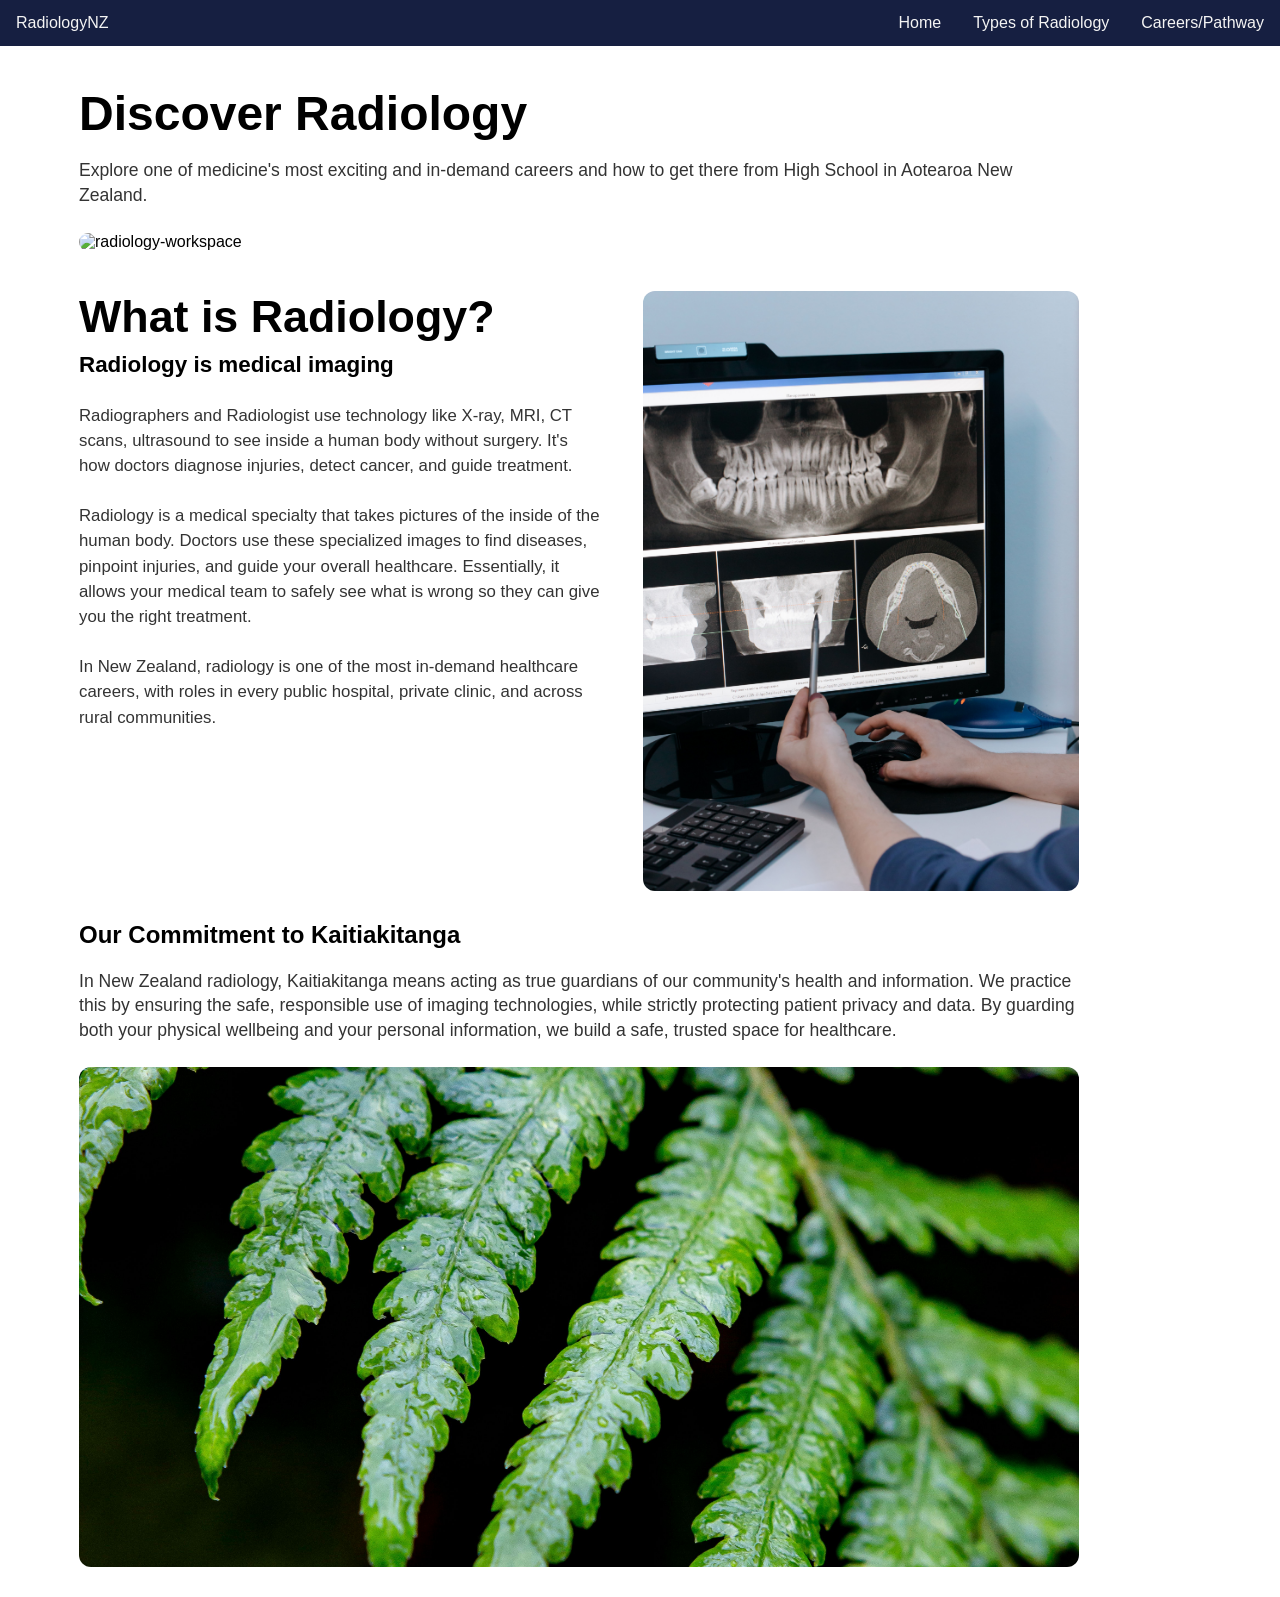
==== index.html @ 7a82de4d "first commit" ====
<!doctype html>
<html lang="en">
  <head>
    <meta charset="UTF-8" />
    <meta name="viewport" content="width=device-width, initial-scale=1.0" />
    <link rel="stylesheet" href="style.css" class="css" />
    <title>Discover Radiology</title>
  </head>
  <body>
 
    <ul class="nav"> <!-- Navigation bar: contains links to the homepage -->
      <li><a href="index.html">RadiologyNZ</a></li>
      <li class="right"><a href="pathways.html">Careers/Pathway</a></li>
      <li class="right"><a href="types.html">Types of Radiology</a></li>
      <li class="right"><a href="index.html">Home</a></li>
    </ul>

    <section class="hero-section"> <!-- The main introductionary section defining what radiology is -->
      <div class="hero-text"> <!-- Holds main heading text and information -->
        <h1>Discover Radiology</h1>
        <p>Explore one of medicine's most exciting and in-demand careers and how to get there from High School in Aotearoa New Zealand.</p>
      </div>
      <div class="hero-image-container"> <!-- Holds the image for the top of the homepage -->
        <img src="images/pexels-charlss-gonzhu-433318654-15277956.jpg" alt="radiology-workspace"/>
      </div>
    </section>
       
    <section class="two-column">
      <div class="info">
        <h2>What is Radiology?</h2>
        <h3>Radiology is medical imaging</h3>
        <p>
          Radiographers and Radiologist use technology like X-ray, MRI, CT scans, ultrasound to see inside a human body without surgery. It's how doctors diagnose injuries, detect cancer, and guide treatment.
        </p>
        <p>
          Radiology is a medical specialty that takes pictures of the inside of the human body. Doctors use these specialized images to find diseases, pinpoint injuries, and guide your overall healthcare. Essentially, it allows your medical team to safely see what is wrong so they can give you the right treatment.
        </p>
        <p>
          In New Zealand, radiology is one of the most in-demand healthcare careers, with roles in every public hospital, private clinic, and across rural communities.
        </p>
      </div>
      <div class="images">
        <img src="images/pexels-cottonbro-6502017.jpg" alt="radiology-imaging"/>
      </div>
    </section>

    <section class="hero-section"> <!-- The main section defining the concept of Kaitiakitanga -->
      <div class="hero-text">
        <h2>Our Commitment to Kaitiakitanga</h2>
        <p>In New Zealand radiology, Kaitiakitanga means acting as true guardians of our community's health and information. We practice this by ensuring the safe, responsible use of imaging technologies, while strictly protecting patient privacy and data. By guarding both your physical wellbeing and your personal information, we build a safe, trusted space for healthcare.</p>
      </div>
      <div class="hero-image-container"> <!-- Holds the image for the kaitiakitanga section -->
        <img src="images/pexels-pincalo-15681761.jpg" alt="Kaitiakitanga representation"/>
      </div>
    </section>
  
  </body>
  </html>
---- style.css ----
body {
  margin: 0;
  padding: 0;
  font-family: Arial, sans-serif;
}

ul.nav {
  list-style-type: none;
  margin: 0; /*Removes outer spacing*/
  padding: 0;
  overflow: hidden; /*Fixes background color wrapping around floated items*/
  background-color: #161f41; /* Navy accent theme background color style */
}

ul.nav li {
  float: left;
}

ul.nav li.right {
  float: right;
}

ul.nav li.right a {
  display: block;
  color: rgb(244, 244, 244);
  text-align: center;
  padding: 14px 16px;
  text-decoration: none;
}

ul.nav li a {
  display: block;
  color: rgb(244, 244, 244);
  text-align: center;
  padding: 14px 16px;
  text-decoration: none;
}

ul.nav li a:hover { /* Changed the background color of the navigation bar when hovered over */
  background-color: #303f67;
}

.hero-section, .two-column { /* A section with a hero image and text, and a two-column layout for the main content */
  margin-top: 30px;
  margin-bottom: 30px;
  margin-left: 5%;
  margin-right: auto;
  max-width: 1000px;
  padding: 0 15px;
}

.hero-text h1 {
  font-size: 3rem; 
  margin-bottom: 10px;
  color: #000;
}

.hero-text p {
  color: #333;
  line-height: 1.4;
  font-size: 1.1rem;
  margin-bottom: 25px;
}

.hero-image-container img {
  width: 100%;
  height: auto;
  max-height: 500px;
  object-fit: cover; /* Ensure the image covers the container without distortion */
  display: block;
  border-radius: 12px;
}

.two-column {
  display: flex;
  align-items: flex-start;
  gap: 40px;
  margin-top: 40px;
}

.two-column .info {
  flex: 1.2; /* Allows the info section to take up more space than the images section */
}

.two-column .images {
  flex: 1;
}

.two-column .info h2 {
  font-size: 2.8rem;
  margin: 0 0 10px 0;
  color: #000;
}

.two-column .info h3 {
  font-size: 1.4rem;
  margin: 0 0 25px 0;
  color: #000;
}

.two-column .images img {
  width: 100%;
  height: auto;
  max-height: 600px;
  object-fit: cover;
  display: block;
  border-radius: 12px;
}

.two-column .info p {
  color: #333;
  line-height: 1.5;
  font-size: 1.05rem; 
  margin-top: 0;
  margin-bottom: 25px;
}

.page-header {
  text-align: center;
  padding: 40px 20px;
  background-color: #d1d1d4;
  margin-bottom: 40px;
}

.page-header h1 { /*Heading style inside the page banner */
  font-size: 2.5rem;
  color: #161f41;
  margin-bottom: 10px; /*Gap beneath main title */
  margin-top: 0; /*Removes top margin */
}

.page-header p {
  color: #666;
  font-size: 1.1rem;
  margin: 0;
}


.type-row {
  display: flex;
  max-width: 1000px;
  margin: 0 auto 40px auto;
  background: #1d1e46;
  border-radius: 12px;
  box-shadow: 0 4px 12px #000000;
  overflow: hidden;
  align-items: center;
}

.type-row:nth-child(even) { /* Swaps the image and text sides on every second card*/
  flex-direction: row-reverse; /* Flips the order so the image goes on the right  */
}


.type-image {
  flex: 1;
  min-width: 40%;
  height: 320px;
}

.type-image img {
  width: 100%;
  height: 100%;
  object-fit: cover; /* Ensures images fills 320px height without stretching   */
  display: block; /* Removes inline white space below image */
}

.type-info {
  flex: 1.5;
  padding: 40px;
  color:#ffffff
}

.type-info h2 {
  color: #ffffff;
  margin-top: 0;
  margin-bottom: 15px;
  font-size: 2rem;
  border-bottom: 3px solid #ffffff; /* Adds a solid white underline border beneath title */
  padding-bottom: 5px;
  display: inline-block; /* keeps underline length equal to text width*/
}

.type-info p {
  line-height: 1.6; /* Spaced line height for easy reading */
  color: #ffffff;
  margin-top: 0;
  margin-bottom: 15px;
  font-size: 1.05rem;
}

.type-info strong {
  color: #ffffff;
}

.pathway-row {
  display: flex;
  max-width: 1000px; /* Caps card width at 1000px */
  margin-top: 0;
  margin-bottom: 40px;
  margin-left: 5%;
  margin-right: auto;
  background: #1d1e46;
  border-radius: 12px;
  box-shadow: 0 4px 12px #000000; /* Adds drop shadow effect*/
  overflow: hidden;
  align-items: stretch; /* Stretches both sides to match equal height  */
}

.pathway-row:nth-child(even) { /* Swaps the image and text sides on every second card*/
  flex-direction: row-reverse; /* Flips the order so the image goes on the right  */
}

.pathway-image-box {
  flex: 1;
  width: 50%;
}

.pathway-image-box img {
  width: 100%;
  height: 100%;
  object-fit: cover;
  display: block;
}

.pathway-text-box {
  flex: 1; /* Takes up 1 equal share of space */
  width: 50%;
  padding: 40px;
  display: flex;
  flex-direction: column; /* Stacks text elements vertically (top to bottom) */
  justify-content: center; 
}

.pathway-text-box h2 {
  color: #ffffff;
  margin-top: 0;
  margin-bottom: 15px;
  font-size: 2rem;
  border-bottom: 3px solid #ffffff;
  padding-bottom: 5px; /*Gap between heading text and border line*/
  display: inline-block;
}

.pathway-text-box p {
  line-height: 1.6;
  color: #ffffff;
  margin-top: 0;
  margin-bottom: 15px;
  font-size: 1.05rem; /*Paragraph font size */
}

.pathway-text-box strong { /* Bold text style for emphasis */
  color: #ffffff;
}

.hero-pathway {
  display: flex;
  flex-direction: column;
  align-items: center;
  justify-content: center; /*Centers content vertically*/
}

.hero-overlay-text {
  text-align: center;
  margin-top: 15px;
  margin-bottom: 15px;
}

.hero-overlay-text h1 {
  color: #161f41; /* Navy accent theme text color style */
  font-size: 3.5rem;
  margin: 0;
}

.kaitiakitanga-section {
  margin-top: 40px; /*Adds 40px gap above section*/
  margin-bottom: 40px; /*Adds 40px gap below section*/
  margin-left: 5%;
  margin-right: auto;
  max-width: 1000px;
  padding: 0 15px; /*Adds 15px padding on left and right sides of section */
}

.kaitiakitanga-section h2 { /*Large heading for the Kaitiakitanga section with bold text and a dark color */
  font-size: 3rem;
  margin-top: 0;
  margin-bottom: 20px;
  color: #000;
  font-weight: bold;
}

.kaitiakitanga-section p {
  color: #333; /* Dark gray text color for better readability */
  line-height: 1.5;
  font-size: 1.05rem;
  margin-bottom: 30px;
}

.kaitiakitanga-section img {
  width: 100%; /* Ensure the image takes up the full width of its container */
  height: auto;
  display: block;
  border-radius: 12px; /* Rounded corners for the image */
}
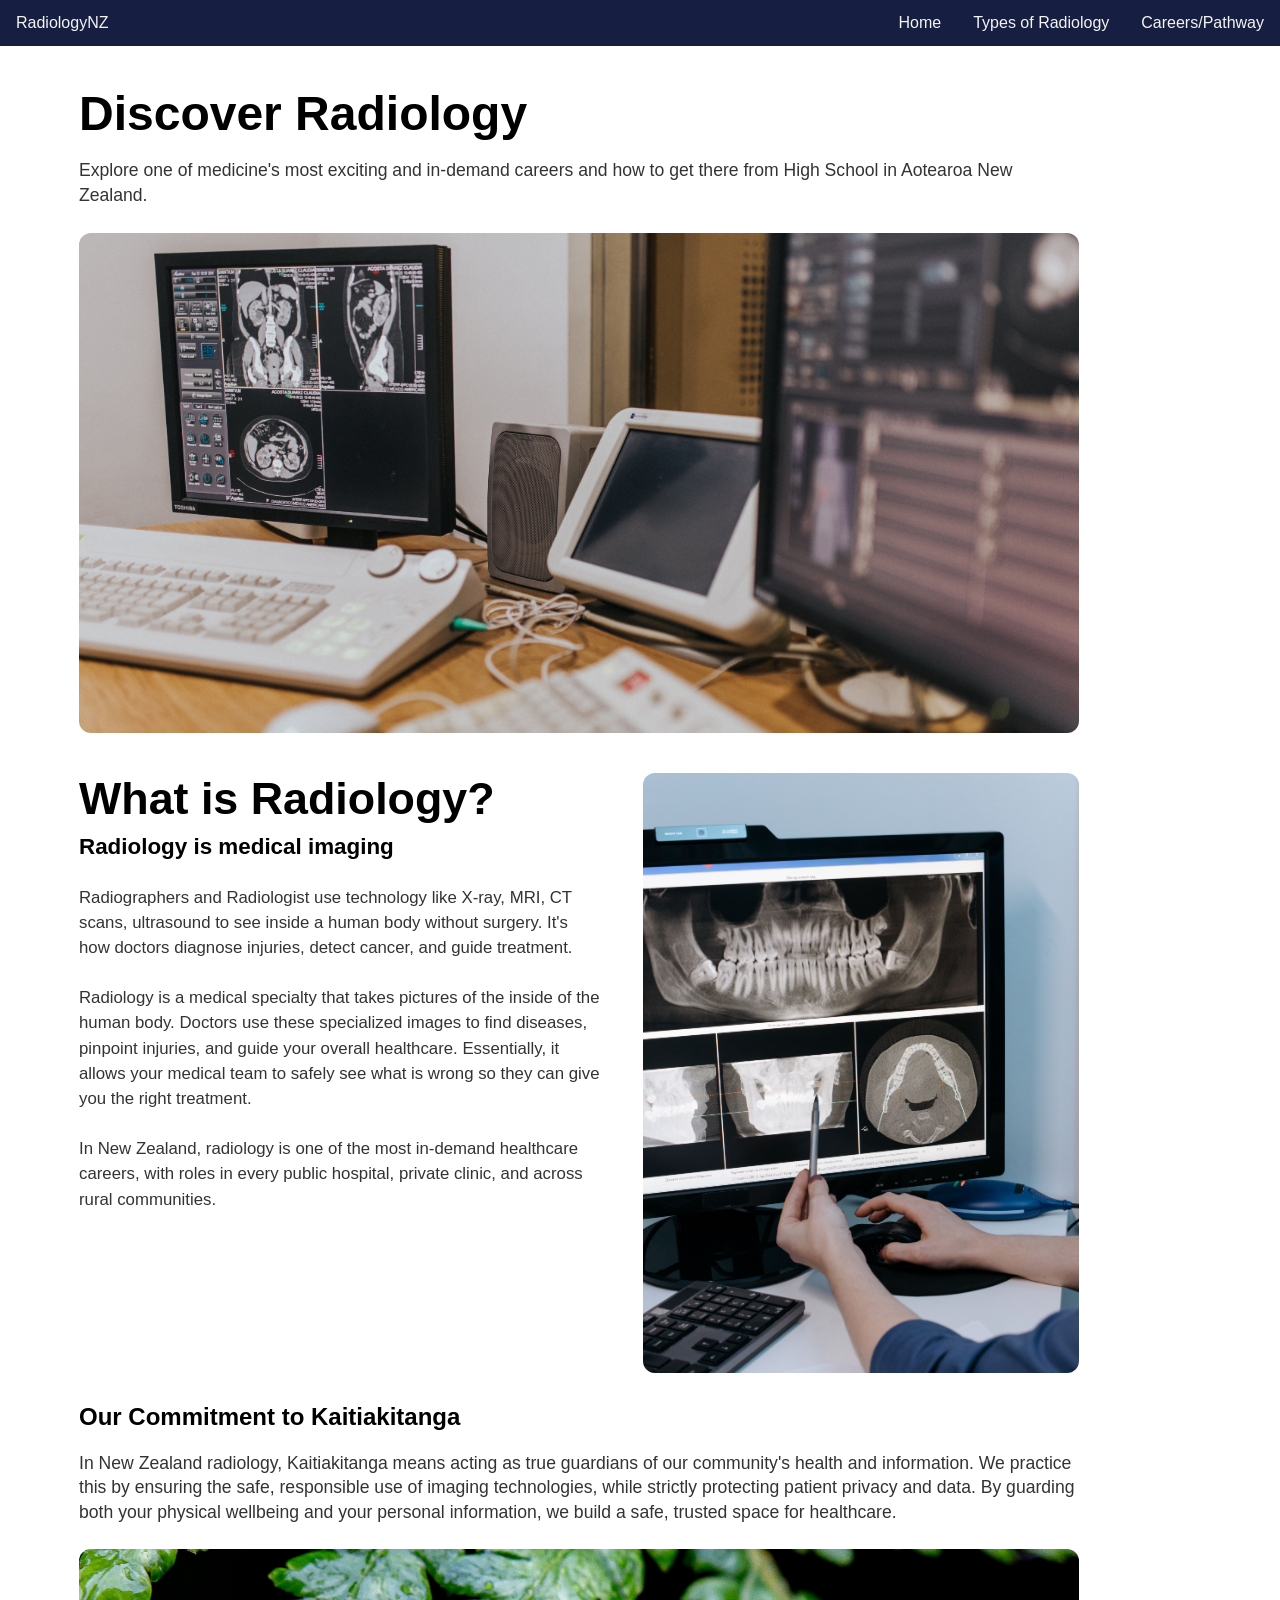
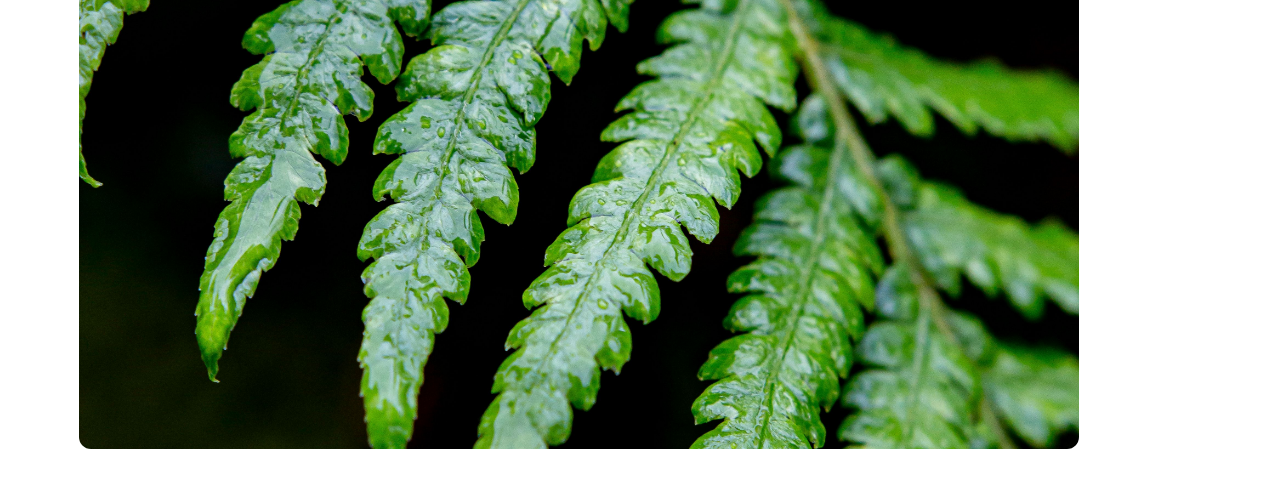
==== commit f3879d40: "new version" ====
--- a/index.html
+++ b/index.html
@@ -21,7 +21,7 @@
         <p>Explore one of medicine's most exciting and in-demand careers and how to get there from High School in Aotearoa New Zealand.</p>
       </div>
       <div class="hero-image-container"> <!-- Holds the image for the top of the homepage -->
-        <img src="images/pexels-charlss-gonzhu-433318654-15277956.jpg" alt="radiology-workspace"/>
+        <img src="images/pexels-charlss-gonzhu-433318654-15277956 (1).jpg" alt="radiology-workspace"/>
       </div>
     </section>
        
